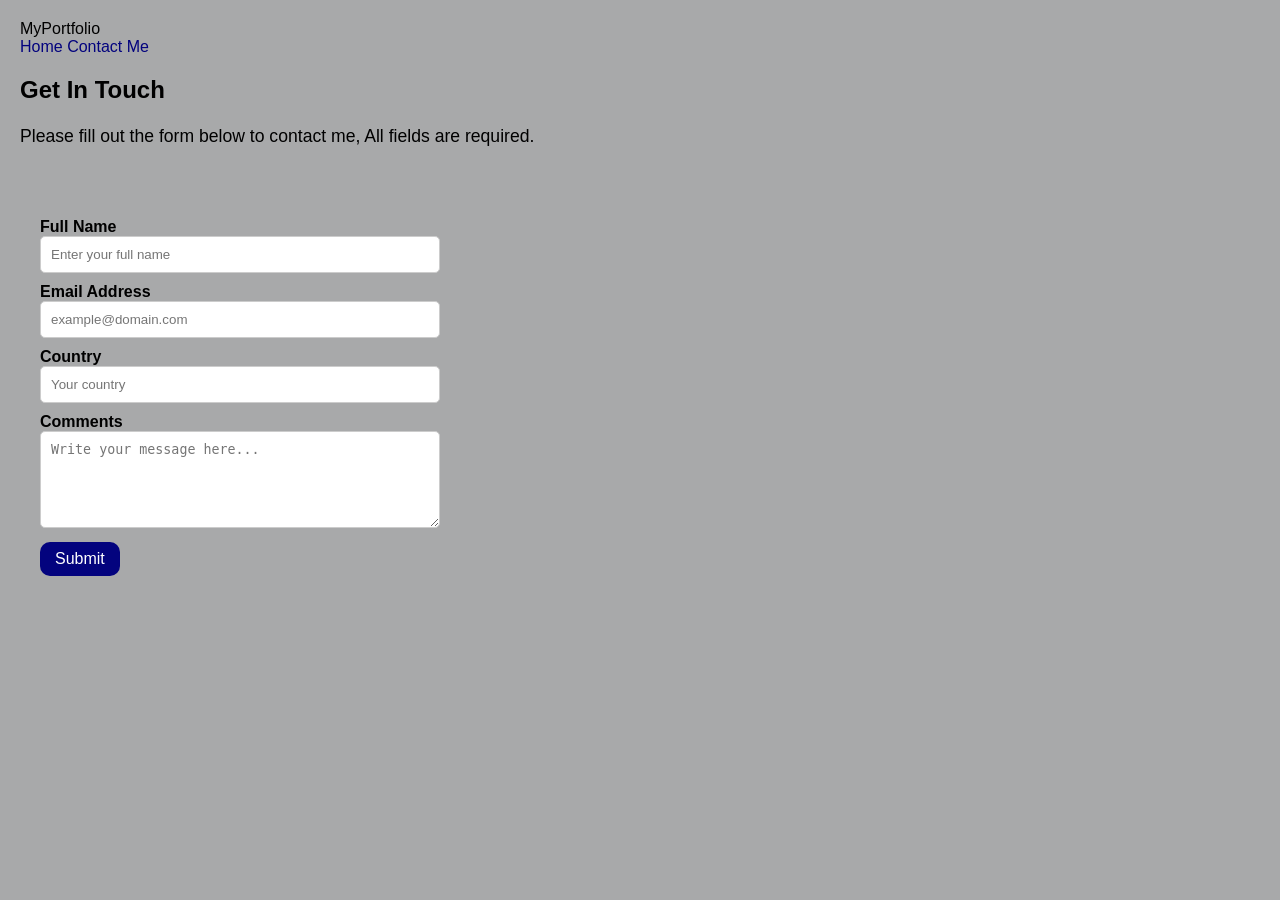
==== contact.html @ 56d46193 "Update contact.html" ====
<!DOCTYPE html>
<html lang="en">
<head>
    <meta charset="UTF-8">
    <title>162981 - Razan Mustafa Abdullah</title>
    <link rel="stylesheet" href="style.css">
    <link href="https://fonts.googleapis.com/css2?family=Inter:wght@400;600;700&display=swap" rel="stylesheet">
</head>
<body>

<nav class="navbar">
    <div class="nav-container">
        <span class="logo">MyPortfolio</span>
        <div class="nav-links">
            <a href="index.html">Home</a>
            <a href="contact.html" class="active">Contact Me</a>
        </div>
    </div>
</nav>

<main class="container">
    <section class="card">
        <h2>Get In Touch</h2>
        <p>Please fill out the form below to contact me, All fields are required.</p>
        
        <form id="contactForm" class="modern-form">
            <div class="form-group">
                <label for="name">Full Name</label>
                <input type="text" id="name" placeholder="Enter your full name">
            </div>

            <div class="form-group">
                <label for="email">Email Address</label>
                <input type="email" id="email" placeholder="example@domain.com">
            </div>

            <div class="form-group">
                <label for="country">Country</label>
                <input type="text" id="country" placeholder="Your country">
            </div>

            <div class="form-group">
                <label for="comments">Comments</label>
                <textarea id="comments" rows="5" placeholder="Write your message here..."></textarea>
            </div>

            <button type="submit" class="submit-btn">Submit</button>
        </form>
    </section>
</main>

<script src="script.js"></script>
</body>
</html>
---- style.css ----
body{
font-family: Arial;
background-color:#a8a9aa;
margin:20px;
}

.profile-container {
  display: flex;         
  gap: 300px;             
}

.links {
  display: flex;  
   gap: 50px;       
}

.btn-primary {
  display: inline-block;
  background-color: rgb(3, 3, 126); 
  color: white !important;  
  padding: 8px 15px;        
  text-decoration: none;     
  border-radius: 10px;       
  font-weight: 300;
  transition: 0.3s;        
  font-family: 'Lucida Sans', 'Lucida Sans Regular', 'Lucida Grande', 'Lucida Sans Unicode', Geneva, Verdana, sans-serif;
}

.btn-primary:hover {
  background-color:rgb(3, 3, 110); 
  transform: translateY(-2px);
}

h1{
color:rgb(3, 3, 126);
font-family:'Lucida Sans', 'Lucida Sans Regular', 'Lucida Grande', 'Lucida Sans Unicode', Geneva, Verdana, sans-serif;
}

h2, h3{
font-family:'Lucida Sans', 'Lucida Sans Regular', 'Lucida Grande', 'Lucida Sans Unicode', Geneva, Verdana, sans-serif;
}

p{
font-family:'Lucida Sans', 'Lucida Sans Regular', 'Lucida Grande', 'Lucida Sans Unicode', Geneva, Verdana, sans-serif;
margin-bottom: 50px;
line-height: 1.4;      
max-width: 800px;      /* Prevents lines from being too long and tiring to read */
font-size: 1.1rem;     
text-align: justify;   /* Optional: makes the edges straight like a book */
}

table{
border-collapse: collapse;
width:50%;
background-color: #c1c0c0;
margin-bottom: 50px;
}

th, td{
border:1px solid black;
padding:10px;
text-align:center;
font-family:'Lucida Sans', 'Lucida Sans Regular', 'Lucida Grande', 'Lucida Sans Unicode', Geneva, Verdana, sans-serif;
}

a{
text-decoration:none;
color:rgb(3, 3, 126);
font-family:'Lucida Sans', 'Lucida Sans Regular', 'Lucida Grande', 'Lucida Sans Unicode', Geneva, Verdana, sans-serif;
}

img{
border-radius:10px;
}

li::marker {
  color: rgb(3, 3, 126); 
  font-size: 1.2em;
}

li {
  padding: 3px;
  font-size: 1.1rem; 
  font-family:'Lucida Sans', 'Lucida Sans Regular', 'Lucida Grande', 'Lucida Sans Unicode', Geneva, Verdana, sans-serif;
}

ul{
    margin-bottom: 50px;
}

form {
  max-width: 400px;
  padding: 20px;
  font-weight: 700;
}

input, textarea {
  width: 100%; 
  padding: 10px;
  margin-bottom: 10px;
  border: 1px solid #ccc;
  border-radius: 5px;
  box-sizing: border-box; 
}

button[type="submit"] {
  background-color: rgb(3, 3, 126);
  color: white;
  border: none;
  padding: 8px 15px;
  font-size: 16px;
  transition: 0.3s;
  border-radius: 10px;   
  font-weight: 300;   
  font-family:'Lucida Sans', 'Lucida Sans Regular', 'Lucida Grande', 'Lucida Sans Unicode', Geneva, Verdana, sans-serif; 
  margin-bottom: 10px;
}

button[type="submit"]:hover {
  background-color:rgb(3, 3, 110);
}
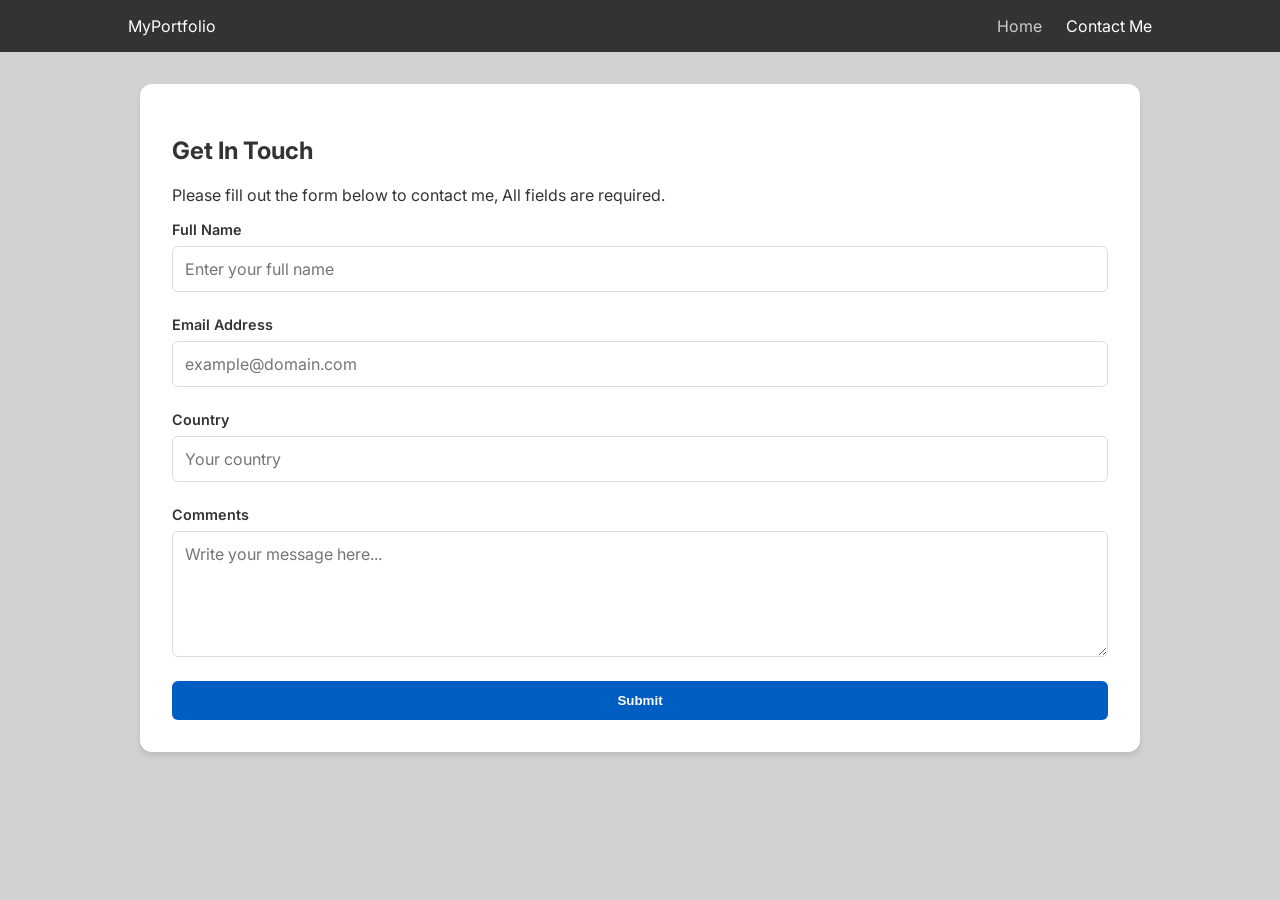
==== commit 632507bb: "Update contact.html" ====
--- a/contact.html
+++ b/contact.html
@@ -6,7 +6,7 @@
     <link rel="stylesheet" href="style.css">
     <link href="https://fonts.googleapis.com/css2?family=Inter:wght@400;600;700&display=swap" rel="stylesheet">
 </head>
-<body>
+<body> 
 
 <nav class="navbar">
     <div class="nav-container">
--- a/style.css
+++ b/style.css
@@ -1,121 +1,148 @@
-body{
-font-family: Arial;
-background-color:#a8a9aa;
-margin:20px;
+:root {
+    --primary: #0056b3;
+    --dark: #1a1a1a;
+    --light: #f8f9fa;
+    --card-bg: #ffffff;
+    --text: #333;
 }
 
-.profile-container {
-  display: flex;         
-  gap: 300px;             
+body {
+    font-family: 'Inter', sans-serif;
+    background-color: #d1d2d4;
+    color: var(--text);
+    margin: 0;
+    padding: 0;
 }
 
-.links {
-  display: flex;  
-   gap: 50px;       
+.navbar {
+    background: var(--dark);
+    padding: 1rem 0;
+    color: white;
+    background-color: rgb(51, 51, 52);
+    position: sticky;
+    top: 0;
+    z-index: 1000;
 }
 
-.btn-primary {
-  display: inline-block;
-  background-color: rgb(3, 3, 126); 
-  color: white !important;  
-  padding: 8px 15px;        
-  text-decoration: none;     
-  border-radius: 10px;       
-  font-weight: 300;
-  transition: 0.3s;        
-  font-family: 'Lucida Sans', 'Lucida Sans Regular', 'Lucida Grande', 'Lucida Sans Unicode', Geneva, Verdana, sans-serif;
+.nav-container {
+    width: 80%;
+    margin: auto;
+    display: flex;
+    justify-content: space-between;
+    align-items: center;
 }
 
-.btn-primary:hover {
-  background-color:rgb(3, 3, 110); 
-  transform: translateY(-2px);
+.nav-links a {
+    color: #ccc;
+    text-decoration: none;
+    margin-left: 20px;
+    transition: 0.3s;
 }
 
-h1{
-color:rgb(3, 3, 126);
-font-family:'Lucida Sans', 'Lucida Sans Regular', 'Lucida Grande', 'Lucida Sans Unicode', Geneva, Verdana, sans-serif;
+.nav-links a:hover {
+    color: var(--primary);
 }
 
-h2, h3{
-font-family:'Lucida Sans', 'Lucida Sans Regular', 'Lucida Grande', 'Lucida Sans Unicode', Geneva, Verdana, sans-serif;
+.nav-links a.active {
+    color: white;
 }
 
-p{
-font-family:'Lucida Sans', 'Lucida Sans Regular', 'Lucida Grande', 'Lucida Sans Unicode', Geneva, Verdana, sans-serif;
-margin-bottom: 50px;
-line-height: 1.4;      
-max-width: 800px;      /* Prevents lines from being too long and tiring to read */
-font-size: 1.1rem;     
-text-align: justify;   /* Optional: makes the edges straight like a book */
+.container {
+    width: 80%;
+    max-width: 1000px;
+    margin: 2rem auto;
 }
 
-table{
-border-collapse: collapse;
-width:50%;
-background-color: #c1c0c0;
-margin-bottom: 50px;
+.card {
+    background: var(--card-bg);
+    padding: 2rem;
+    border-radius: 12px;
+    box-shadow: 0 4px 6px rgba(0,0,0,0.1);
+    margin-bottom: 2rem;
 }
 
-th, td{
-border:1px solid black;
-padding:10px;
-text-align:center;
-font-family:'Lucida Sans', 'Lucida Sans Regular', 'Lucida Grande', 'Lucida Sans Unicode', Geneva, Verdana, sans-serif;
+.profile-header {
+    display: flex;
+    align-items: center;
+    gap: 2rem;
+    margin-bottom: 2rem;
 }
 
-a{
-text-decoration:none;
-color:rgb(3, 3, 126);
-font-family:'Lucida Sans', 'Lucida Sans Regular', 'Lucida Grande', 'Lucida Sans Unicode', Geneva, Verdana, sans-serif;
+.profile-img {
+    width: 150px;
+    height: 150px;
+    border-radius: 50%;
+    object-fit: cover;
 }
 
-img{
-border-radius:10px;
+.grid {
+    display: grid;
+    grid-template-columns: 1fr 1fr;
+    gap: 2rem;
 }
 
-li::marker {
-  color: rgb(3, 3, 126); 
-  font-size: 1.2em;
+table {
+    width: 100%;
+    border-collapse: collapse;
 }
 
-li {
-  padding: 3px;
-  font-size: 1.1rem; 
-  font-family:'Lucida Sans', 'Lucida Sans Regular', 'Lucida Grande', 'Lucida Sans Unicode', Geneva, Verdana, sans-serif;
+th, td {
+    padding: 12px;
+    text-align: left;
+    border-bottom: 1px solid #eee;
 }
 
-ul{
-    margin-bottom: 50px;
+.skills-list {
+    padding-left: 20px;
 }
 
-form {
-  max-width: 400px;
-  padding: 20px;
-  font-weight: 700;
+.skills-list li {
+    margin-bottom: 8px;
+}
+
+/* Form Specific Styles */
+.modern-form {
+    display: flex;
+    flex-direction: column;
+    gap: 1.5rem;
+}
+
+.form-group {
+    display: flex;
+    flex-direction: column;
+    gap: 0.5rem;
+}
+
+.form-group label {
+    font-weight: 600;
+    font-size: 0.9rem;
 }
 
 input, textarea {
-  width: 100%; 
-  padding: 10px;
-  margin-bottom: 10px;
-  border: 1px solid #ccc;
-  border-radius: 5px;
-  box-sizing: border-box; 
+    padding: 12px;
+    border: 1px solid #ddd;
+    border-radius: 6px;
+    font-family: inherit;
+    font-size: 1rem;
 }
 
-button[type="submit"] {
-  background-color: rgb(3, 3, 126);
-  color: white;
-  border: none;
-  padding: 8px 15px;
-  font-size: 16px;
-  transition: 0.3s;
-  border-radius: 10px;   
-  font-weight: 300;   
-  font-family:'Lucida Sans', 'Lucida Sans Regular', 'Lucida Grande', 'Lucida Sans Unicode', Geneva, Verdana, sans-serif; 
-  margin-bottom: 10px;
+input:focus, textarea:focus {
+    outline: none;
+    border-color: var(--primary);
+    box-shadow: 0 0 0 3px rgba(0, 123, 255, 0.1);
 }
 
-button[type="submit"]:hover {
-  background-color:rgb(3, 3, 110);
+.submit-btn {
+    background: #005ec2;
+    color: white;
+    padding: 12px;
+    border: none;
+    border-radius: 6px;
+    font-weight: 700;
+    cursor: pointer;
+    transition: background 0.3s;
 }
+
+.submit-btn:hover {
+    background: #0056b3;
+}
